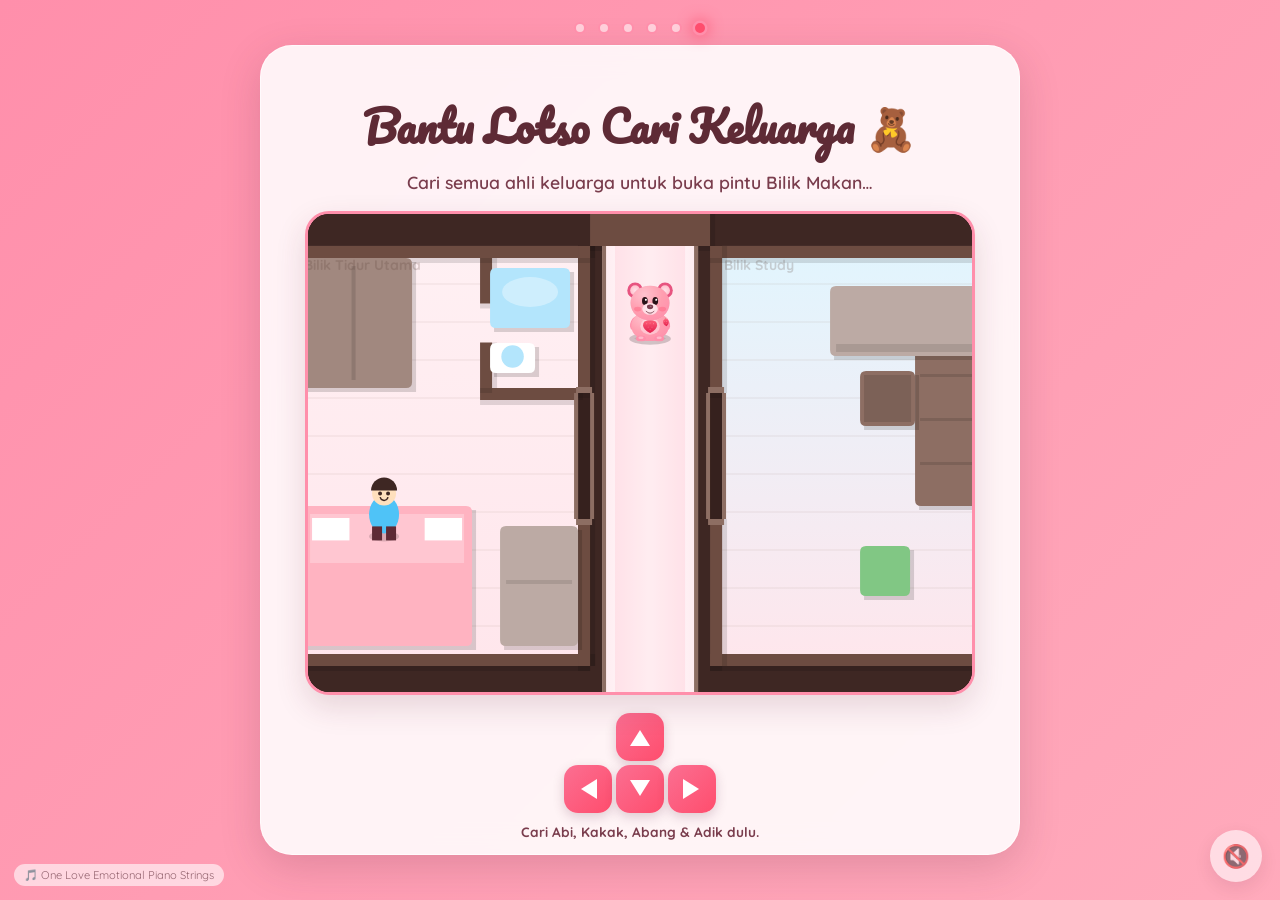
==== cake.html @ 1d8c942a "Prime birthday audio on first control gesture and simplify to MP3 only; bump cache v43" ====
<!DOCTYPE html>
<html lang="ms" translate="no">
<head>
  <meta charset="UTF-8">
  <meta name="viewport" content="width=device-width, initial-scale=1.0, maximum-scale=1.0, user-scalable=no">
  <meta name="theme-color" content="#ff8fab">
  <meta name="google" content="notranslate">
  <title>Cari Kek | Happy Birthday Sayang!</title>
  <link rel="preconnect" href="https://fonts.googleapis.com">
  <link rel="preconnect" href="https://fonts.gstatic.com" crossorigin>
  <link href="https://fonts.googleapis.com/css2?family=Pacifico&family=Quicksand:wght@400;600;700&family=Poppins:wght@400;600;700&display=swap" rel="stylesheet">
  <link rel="stylesheet" href="style.css?v=43">
  <link rel="stylesheet" href="cake-game.css?v=43">
</head>
<body class="notranslate">

  <div class="bg-particles" id="bgParticles" aria-hidden="true"></div>

  <div class="progress" id="progress" aria-hidden="true">
    <a href="index.html" class="dot"></a>
    <a href="reasons.html" class="dot"></a>
    <a href="game.html" class="dot"></a>
    <a href="video.html" class="dot"></a>
    <a href="message.html" class="dot"></a>
    <a href="cake.html" class="dot active"></a>
  </div>

  <!-- STEP 7: CAKE HUNT FINALE -->
  <section class="slide active" id="slide-cake" aria-label="Cake hunt finale">
    <div class="card cake-card">
      <h2 class="section-title">Bantu Lotso Cari Keluarga 🧸</h2>
      <p class="section-subtitle">Cari semua ahli keluarga untuk buka pintu Bilik Makan…</p>

      <div class="room" id="room">
        <canvas class="game-canvas" id="gameCanvas" aria-label="Lotso beach birthday adventure"></canvas>
      </div>

      <!-- D-pad -->
      <div class="dpad" id="dpad">
        <button class="dpad-btn dpad-up" data-dir="up" aria-label="Atas">
          <svg viewBox="0 0 24 24" aria-hidden="true"><path d="M12 5l10 16H2L12 5z"/></svg>
        </button>
        <div class="dpad-row">
          <button class="dpad-btn dpad-left" data-dir="left" aria-label="Kiri">
            <svg viewBox="0 0 24 24" aria-hidden="true"><path d="M5 12l16-10v20L5 12z"/></svg>
          </button>
          <button class="dpad-btn dpad-down" data-dir="down" aria-label="Bawah">
            <svg viewBox="0 0 24 24" aria-hidden="true"><path d="M12 19l10-16H2l10 16z"/></svg>
          </button>
          <button class="dpad-btn dpad-right" data-dir="right" aria-label="Kanan">
            <svg viewBox="0 0 24 24" aria-hidden="true"><path d="M19 12L3 22V2l16 10z"/></svg>
          </button>
        </div>
      </div>

      <!-- NPC dialogue box -->
      <div class="dialogue-box" id="dialogueBox" aria-hidden="true">
        <div class="dialogue-name" id="dialogueName">Nama</div>
        <p class="dialogue-text" id="dialogueText">...</p>
      </div>

      <!-- Birthday wish console (replaces D-pad after cake found) -->
      <div class="birthday-console" id="birthdayConsole" aria-hidden="true">
        <div class="birthday-console-title">Happy Birthday Sayang! 🎂</div>
        <p class="birthday-console-text">
          Semoga hari ini penuh senyuman,<br>kebahagiaan, dan cinta yang tak terhingga. 💕
        </p>
        <button class="btn btn-primary" onclick="restartCakeGame()">Main Lagi 🔄</button>
      </div>

      <p class="cake-hint" id="cakeHint">Cari Abi, Kakak, Abang & Adik dulu.</p>

      <!-- Hidden celebration placeholder (kept for JS compatibility) -->
      <div class="celebration" id="celebration" aria-hidden="true" style="display:none;"></div>
    </div>
  </section>

  <!-- Hidden YouTube audio player (kept off-screen, not display:none so iframe isn't throttled) -->
  <div id="youtubePlayer" style="position:absolute;left:-9999px;width:1px;height:1px;opacity:0;pointer-events:none;" aria-hidden="true"></div>

  <!-- Fallback birthday song audio -->
  <audio id="birthdaySong" preload="auto" aria-hidden="true">
    <source src="https://cdn.pixabay.com/audio/2022/02/21/audio_4e7e25d719.mp3" type="audio/mpeg">
  </audio>

  <button class="music-toggle muted" id="musicToggle" onclick="toggleMusic()" aria-label="Play music">
    🔇
  </button>
  <audio id="bgMusic" loop preload="metadata">
    <source src="assets/background-music.mp3" type="audio/mpeg">
  </audio>

  <div class="music-credit" title="Music credit">
    🎵 One Love Emotional Piano Strings
  </div>

  <script src="script.js?v=43"></script>
  <script src="cake-game.js?v=43"></script>
  <script src="https://www.youtube.com/iframe_api"></script>
</body>
</html>
---- style.css ----
/* ===== RESET & BASE ===== */
*, *::before, *::after {
  box-sizing: border-box;
  margin: 0;
  padding: 0;
}

:root {
  --pink-1: #fff0f3;
  --pink-2: #ffccd5;
  --pink-3: #ffb3c1;
  --pink-4: #ff8fab;
  --pink-5: #fb6f92;
  --strawberry: #ff4d6d;
  --dark: #5e2a35;
  --cream: #fff5f7;
  --white: rgba(255, 255, 255, 0.88);
  --shadow: 0 12px 40px rgba(91, 36, 54, 0.18);
  --radius: 32px;
}

html, body {
  min-height: 100%;
  overflow-x: hidden;
  font-family: 'Quicksand', 'Poppins', sans-serif;
  color: var(--dark);
  background: linear-gradient(-45deg, #fff0f3, #ffccd5, #ffb3c1, #ff8fab);
  background-size: 400% 400%;
  animation: gradientShift 18s ease infinite;
  background-attachment: fixed;
  touch-action: manipulation;
  -webkit-tap-highlight-color: transparent;
}

@keyframes gradientShift {
  0% { background-position: 0% 50%; }
  50% { background-position: 100% 50%; }
  100% { background-position: 0% 50%; }
}

/* ===== BACKGROUND PARTICLES ===== */
.bg-particles {
  position: fixed;
  inset: 0;
  pointer-events: none;
  overflow: hidden;
  z-index: 0;
}

.particle {
  position: absolute;
  bottom: -60px;
  font-size: 1.6rem;
  opacity: 0.75;
  animation: floatUp linear forwards;
  -webkit-user-select: none;
  user-select: none;
}

@keyframes floatUp {
  0% { transform: translateY(0) rotate(0deg); opacity: 0; }
  10% { opacity: 0.85; }
  100% { transform: translateY(-110vh) rotate(360deg); opacity: 0; }
}

/* ===== PROGRESS DOTS ===== */
.progress {
  position: fixed;
  top: 22px;
  left: 50%;
  transform: translateX(-50%);
  display: flex;
  gap: 12px;
  z-index: 100;
}

.dot {
  display: inline-block;
  width: 12px;
  height: 12px;
  border-radius: 50%;
  background: rgba(255, 255, 255, 0.55);
  border: 2px solid var(--pink-4);
  transition: all 0.35s ease;
  text-decoration: none;
  cursor: pointer;
}

.dot.active {
  background: var(--strawberry);
  transform: scale(1.25);
  box-shadow: 0 0 12px var(--strawberry);
}

/* ===== PAGE SECTIONS ===== */
.slide {
  position: relative;
  min-height: 100vh;
  display: flex;
  align-items: center;
  justify-content: center;
  padding: 22px;
  opacity: 1;
  pointer-events: auto;
  transform: none;
  z-index: 1;
}

.slide.active {
  opacity: 1;
}

/* ===== CARD ===== */
.card {
  position: relative;
  width: min(92vw, 760px);
  max-height: 90vh;
  overflow-y: auto;
  background: var(--white);
  -webkit-backdrop-filter: blur(14px);
  backdrop-filter: blur(14px);
  border-radius: var(--radius);
  box-shadow: var(--shadow);
  padding: clamp(22px, 5vw, 44px);
  text-align: center;
  border: 1px solid rgba(255, 255, 255, 0.65);
  scrollbar-width: thin;
  scrollbar-color: var(--pink-4) transparent;
}

.card::-webkit-scrollbar {
  width: 8px;
}

.card::-webkit-scrollbar-thumb {
  background: var(--pink-4);
  border-radius: 10px;
}

/* ===== TYPOGRAPHY ===== */
.title {
  font-family: 'Pacifico', cursive;
  font-size: clamp(2rem, 8vw, 3.6rem);
  line-height: 1.15;
  margin-bottom: 12px;
  color: var(--dark);
}

.highlight {
  color: var(--strawberry);
  text-shadow: 2px 2px 0px rgba(255, 77, 109, 0.15);
}

.subtitle {
  font-size: clamp(1rem, 3.5vw, 1.35rem);
  margin-bottom: 28px;
  color: #7a3d4d;
  font-weight: 600;
}

.section-title {
  font-family: 'Pacifico', cursive;
  font-size: clamp(1.6rem, 6vw, 2.6rem);
  margin-bottom: 8px;
  color: var(--dark);
}

.section-subtitle {
  font-size: clamp(0.92rem, 3vw, 1.1rem);
  color: #7a3d4d;
  margin-bottom: 18px;
  font-weight: 600;
}

/* ===== BUTTONS ===== */
.btn {
  display: inline-flex;
  align-items: center;
  justify-content: center;
  gap: 8px;
  border: none;
  border-radius: 50px;
  padding: 14px 30px;
  font-family: 'Quicksand', sans-serif;
  font-size: 1.05rem;
  font-weight: 700;
  cursor: pointer;
  text-decoration: none;
  transition: transform 0.2s ease, box-shadow 0.2s ease, filter 0.2s ease;
  box-shadow: 0 6px 18px rgba(91, 36, 54, 0.18);
  margin: 6px;
}

.btn:hover {
  transform: translateY(-3px) scale(1.03);
  box-shadow: 0 10px 26px rgba(91, 36, 54, 0.25);
}

.btn:active {
  transform: translateY(0) scale(0.98);
}

.btn-primary {
  background: linear-gradient(135deg, var(--pink-5), var(--strawberry));
  color: #fff;
}

.btn-secondary {
  background: #fff;
  color: var(--strawberry);
  border: 2px solid var(--strawberry);
}

.btn-mischief {
  background: linear-gradient(135deg, #9d4edd, #c77dff);
  color: #fff;
}

.btn-pulse {
  animation: pulse 2s infinite;
}

@keyframes pulse {
  0%, 100% { box-shadow: 0 6px 18px rgba(91, 36, 54, 0.18); }
  50% { box-shadow: 0 0 0 10px rgba(255, 77, 109, 0.18), 0 6px 18px rgba(91, 36, 54, 0.18); }
}

.hidden {
  display: none !important;
}

/* ===== LOTSO IMAGE ===== */
.lotso img {
  width: 100%;
  height: 100%;
  display: block;
  object-fit: contain;
  filter: drop-shadow(0 8px 16px rgba(91, 36, 54, 0.18));
}

.lotso-big {
  width: min(220px, 55vw);
  height: min(260px, 65vw);
  margin: 0 auto 18px;
}

.lotso-small {
  position: absolute;
  left: 50%;
  bottom: 10px;
  transform: translateX(-50%);
  width: 90px;
  height: 108px;
  opacity: 0.95;
  z-index: 2;
  pointer-events: none;
}

.lotso-small img {
  transform-origin: center bottom;
}

/* Lotso reactions */
.lotso.jump img {
  animation: lotsoJump 0.7s ease;
}

.lotso.hug img {
  animation: lotsoHug 0.7s ease;
}

.lotso.wiggle img {
  animation: lotsoWiggle 0.5s ease-in-out 2;
}

@keyframes lotsoJump {
  0%, 100% { transform: translateY(0) scale(1); }
  40% { transform: translateY(-35px) scale(1.08); }
  60% { transform: translateY(0) scale(0.95); }
}

@keyframes lotsoHug {
  0%, 100% { transform: scale(1) rotate(0); }
  25% { transform: scale(1.18) rotate(-6deg); }
  50% { transform: scale(1.18) rotate(6deg); }
  75% { transform: scale(1.12) rotate(0); }
}

@keyframes lotsoWiggle {
  0%, 100% { transform: rotate(0); }
  25% { transform: rotate(-12deg); }
  75% { transform: rotate(12deg); }
}

.lotso.shake img {
  animation: lotsoShake 0.45s ease-in-out;
}

@keyframes lotsoShake {
  0%, 100% { transform: translateX(0) rotate(0); }
  20% { transform: translateX(-10px) rotate(-6deg); }
  40% { transform: translateX(10px) rotate(6deg); }
  60% { transform: translateX(-8px) rotate(-4deg); }
  80% { transform: translateX(8px) rotate(4deg); }
}

.float {
  animation: gentleFloat 3s ease-in-out infinite;
}

@keyframes gentleFloat {
  0%, 100% { transform: translateY(0); }
  50% { transform: translateY(-12px); }
}

/* ===== GAME ===== */
.game-header {
  display: flex;
  justify-content: space-between;
  align-items: center;
  flex-wrap: wrap;
  gap: 10px;
  margin-bottom: 14px;
  font-weight: 700;
  color: var(--dark);
}

.stat {
  background: var(--pink-2);
  padding: 8px 16px;
  border-radius: 50px;
}

.game-msg {
  flex: 1;
  min-width: 140px;
  background: #fff;
  padding: 8px 16px;
  border-radius: 50px;
  color: var(--strawberry);
  box-shadow: 0 2px 8px rgba(0,0,0,0.05);
  animation: popIn 0.3s ease;
}

@keyframes popIn {
  from { transform: scale(0.8); opacity: 0; }
  to { transform: scale(1); opacity: 1; }
}

.game-area {
  position: relative;
  width: 100%;
  height: min(340px, 42vh);
  background: linear-gradient(180deg, rgba(255,255,255,0.5), rgba(255,204,213,0.4));
  border-radius: 24px;
  overflow: hidden;
  border: 2px dashed var(--pink-4);
  margin-bottom: 18px;
  touch-action: none;
  -webkit-user-select: none;
  user-select: none;
}

/* Draggable Lotso */
.lotso-player {
  position: absolute;
  left: 50%;
  bottom: 8px;
  transform: translateX(-50%);
  width: 84px;
  height: 100px;
  z-index: 10;
  cursor: grab;
  touch-action: none;
  -webkit-user-select: none;
  user-select: none;
  -webkit-user-drag: none;
  transition: transform 0.1s ease;
}

.lotso-player:active,
.lotso-player.grabbing {
  cursor: grabbing;
  transform: translateX(-50%) scale(1.08);
}

.lotso-player img {
  pointer-events: none;
  -webkit-user-drag: none;
}

/* Falling hearts & bombs */
.falling-item {
  position: absolute;
  top: 0;
  left: 0;
  font-size: 2.1rem;
  line-height: 1;
  pointer-events: none;
  -webkit-user-select: none;
  user-select: none;
  z-index: 5;
  will-change: transform;
  filter: drop-shadow(0 3px 4px rgba(0,0,0,0.1));
}

.falling-item.bomb {
  font-size: 2.4rem;
}

/* Pop effect when caught */
.falling-item.caught {
  transition: transform 0.15s ease, opacity 0.15s ease;
  transform: scale(1.7) !important;
  opacity: 0 !important;
}

/* Hint overlay */
.game-hint {
  position: absolute;
  left: 50%;
  top: 50%;
  transform: translate(-50%, -50%);
  background: rgba(255, 255, 255, 0.85);
  color: var(--dark);
  padding: 8px 16px;
  border-radius: 50px;
  font-size: 0.85rem;
  font-weight: 700;
  white-space: nowrap;
  pointer-events: none;
  z-index: 8;
  animation: pulseHint 1.6s ease-in-out infinite;
}

@keyframes pulseHint {
  0%, 100% { opacity: 0.7; transform: translate(-50%, -50%) scale(1); }
  50% { opacity: 1; transform: translate(-50%, -50%) scale(1.05); }
}

/* Bubble feedback */
.bubble {
  position: absolute;
  background: #fff;
  color: var(--strawberry);
  padding: 8px 14px;
  border-radius: 18px;
  font-size: 0.9rem;
  font-weight: 700;
  box-shadow: 0 4px 12px rgba(0,0,0,0.1);
  pointer-events: none;
  animation: bubbleUp 1.2s ease forwards;
  white-space: nowrap;
  z-index: 12;
}

.bubble.bubble-bad {
  color: #d00000;
  background: #fff0f0;
}

@keyframes bubbleUp {
  0% { transform: translateY(0) scale(0.8); opacity: 0; }
  15% { opacity: 1; transform: translateY(-10px) scale(1); }
  100% { transform: translateY(-70px) scale(0.9); opacity: 0; }
}

/* Bomb flash */
.game-area.boom-flash {
  animation: boomFlash 0.35s ease;
}

@keyframes boomFlash {
  0%, 100% { box-shadow: inset 0 0 0 transparent; }
  50% { box-shadow: inset 0 0 55px rgba(255, 0, 0, 0.28); }
}

.game-actions {
  position: relative;
  display: flex;
  flex-wrap: wrap;
  justify-content: center;
  align-items: center;
  gap: 8px;
  min-height: 110px;
}

.btn-mischief {
  position: absolute;
  left: 50%;
  top: 50%;
  transform: translate(-50%, -50%);
  transition: left 0.25s ease, top 0.25s ease, transform 0.2s ease;
  z-index: 10;
  white-space: nowrap;
}

/* ===== VIDEO ===== */
.video-frame {
  position: relative;
  border-radius: 24px;
  overflow: hidden;
  background: #000;
  box-shadow: var(--shadow);
  margin-bottom: 22px;
}

.video-frame video {
  width: 100%;
  max-height: 52vh;
  display: block;
  border-radius: 24px;
  object-fit: cover;
  aspect-ratio: 9 / 16;
}

.video-placeholder {
  position: relative;
  display: flex;
  flex-direction: column;
  align-items: center;
  justify-content: center;
  gap: 14px;
  padding: 28px 22px;
  background: linear-gradient(135deg, var(--pink-2), var(--pink-3));
  border-radius: 24px;
  min-height: 320px;
  text-align: center;
}

.placeholder-lotso {
  width: 55%;
  max-width: 200px;
  filter: drop-shadow(0 10px 18px rgba(91, 36, 54, 0.18));
  animation: gentleBob 2.5s ease-in-out infinite;
  cursor: pointer;
  transition: transform 0.15s ease;
}

.placeholder-lotso:active {
  transform: scale(0.92);
}

.video-hint {
  margin: 0;
  color: var(--dark);
  font-weight: 700;
  font-size: 1rem;
}

@keyframes gentleBob {
  0%, 100% { transform: translateY(0); }
  50% { transform: translateY(-8px); }
}

.video-note {
  background: var(--cream);
  color: #7a3d4d;
  padding: 12px 16px;
  font-size: 0.9rem;
  text-align: left;
  border-top: 1px solid var(--pink-2);
}

.video-note code {
  background: var(--pink-2);
  padding: 2px 6px;
  border-radius: 6px;
  font-family: monospace;
}

/* ===== MESSAGE / LETTER ===== */
.envelope {
  font-size: 3rem;
  margin-bottom: 6px;
  animation: wiggle 2s ease infinite;
}

@keyframes wiggle {
  0%, 100% { transform: rotate(-6deg); }
  50% { transform: rotate(6deg); }
}

.photo-frame {
  width: min(260px, 70vw);
  aspect-ratio: 1 / 1;
  margin: 0 auto 22px;
  border-radius: 24px;
  background: linear-gradient(135deg, var(--pink-2), var(--pink-3));
  border: 4px dashed #fff;
  display: flex;
  align-items: center;
  justify-content: center;
  color: var(--dark);
  font-weight: 700;
  font-size: 1rem;
  box-shadow: var(--shadow);
  overflow: hidden;
}

.photo-frame img {
  width: 100%;
  height: 100%;
  object-fit: cover;
  display: block;
}

.letter {
  background: #fff;
  border-radius: 20px;
  padding: 22px;
  margin-bottom: 22px;
  text-align: left;
  font-size: clamp(1rem, 3.4vw, 1.15rem);
  line-height: 1.75;
  color: #5e2a35;
  box-shadow: 0 4px 16px rgba(91, 36, 54, 0.08);
  min-height: 160px;
}

.letter p {
  margin-bottom: 14px;
}

.typing-cursor {
  display: inline-block;
  width: 2px;
  height: 1.1em;
  background: var(--strawberry);
  margin-left: 3px;
  vertical-align: middle;
  animation: blink 0.8s infinite;
}

@keyframes blink {
  0%, 100% { opacity: 1; }
  50% { opacity: 0; }
}

/* ===== MUSIC TOGGLE ===== */
.music-toggle {
  position: fixed;
  bottom: 18px;
  right: 18px;
  width: 52px;
  height: 52px;
  border-radius: 50%;
  border: none;
  background: #fff;
  color: var(--strawberry);
  font-size: 1.4rem;
  cursor: pointer;
  box-shadow: 0 6px 18px rgba(91, 36, 54, 0.18);
  z-index: 100;
  transition: transform 0.2s ease;
}

.music-toggle:hover {
  transform: scale(1.1);
}

.music-toggle.muted {
  opacity: 0.6;
}

.music-credit {
  position: fixed;
  bottom: 14px;
  left: 14px;
  font-size: 0.7rem;
  color: rgba(94, 42, 53, 0.65);
  background: rgba(255, 255, 255, 0.6);
  padding: 4px 10px;
  border-radius: 50px;
  z-index: 100;
  pointer-events: none;
}

/* ===== CONFETTI ===== */
.confetti {
  position: fixed;
  width: 10px;
  height: 10px;
  top: -10px;
  pointer-events: none;
  z-index: 200;
  animation: confettiFall linear forwards;
}

@keyframes confettiFall {
  0% { transform: translateY(0) rotate(0deg); opacity: 1; }
  100% { transform: translateY(100vh) rotate(720deg); opacity: 0; }
}

/* ===== RESPONSIVE ===== */
@media (max-width: 480px) {
  .card {
    padding: 16px 14px;
    border-radius: 22px;
  }

  .title {
    font-size: 2rem;
  }

  .section-title {
    font-size: 1.35rem;
  }

  .section-subtitle {
    font-size: 0.85rem;
  }

  .lotso-big {
    width: min(180px, 45vw);
    height: min(216px, 54vw);
  }

  .btn {
    padding: 12px 20px;
    font-size: 0.95rem;
    min-width: 120px;
  }

  .game-card,
  .reasons-card {
    display: flex;
    flex-direction: column;
    padding-bottom: 14px;
  }

  .game-header {
    flex-direction: row;
    justify-content: space-between;
    align-items: center;
    font-size: 0.9rem;
    margin-bottom: 10px;
  }

  .stat,
  .game-msg {
    padding: 6px 12px;
    font-size: 0.85rem;
  }

  .game-area {
    flex: 1;
    height: auto;
    min-height: 220px;
    margin-bottom: 12px;
  }

  .lotso-player {
    width: 68px;
    height: 82px;
    bottom: 4px;
  }

  .falling-item {
    font-size: 1.8rem;
  }

  .falling-item.bomb {
    font-size: 2rem;
  }

  .game-actions {
    min-height: 90px;
    margin-top: auto;
  }

  .music-toggle {
    bottom: 10px;
    right: 10px;
    top: auto;
    width: 44px;
    height: 44px;
    font-size: 1.1rem;
  }

  .music-credit {
    bottom: 10px;
    left: 10px;
    top: auto;
    font-size: 0.58rem;
    padding: 3px 8px;
    max-width: 55vw;
    white-space: nowrap;
    overflow: hidden;
    text-overflow: ellipsis;
  }
}
/* ===== GALLERY ===== */
.gallery-grid {
  display: grid;
  grid-template-columns: repeat(3, 1fr);
  gap: 14px;
  margin-bottom: 22px;
}

.gallery-item {
  aspect-ratio: 1 / 1;
  background: linear-gradient(135deg, var(--pink-2), var(--pink-3));
  border-radius: 18px;
  display: flex;
  align-items: center;
  justify-content: center;
  text-align: center;
  color: var(--dark);
  font-weight: 700;
  font-size: 0.95rem;
  box-shadow: 0 4px 12px rgba(91, 36, 54, 0.1);
  transition: transform 0.25s ease, box-shadow 0.25s ease;
  cursor: pointer;
  overflow: hidden;
}

.gallery-item:hover {
  transform: translateY(-5px) scale(1.03);
  box-shadow: 0 8px 22px rgba(91, 36, 54, 0.18);
}

.gallery-item img {
  width: 100%;
  height: 100%;
  object-fit: cover;
  display: block;
}

/* ===== REASONS ===== */
.reasons-grid {
  display: grid;
  grid-template-columns: repeat(3, 1fr);
  gap: 14px;
  margin-bottom: 22px;
}

.reason-item {
  position: relative;
  background: #fff;
  border-radius: 20px;
  display: flex;
  flex-direction: column;
  align-items: center;
  justify-content: center;
  padding: 12px;
  box-shadow: 0 4px 14px rgba(91, 36, 54, 0.1);
  cursor: pointer;
  transition: transform 0.25s ease, background 0.25s ease;
  text-align: center;
  min-height: 110px;
}

.reason-item:hover {
  transform: translateY(-4px);
}

.reason-item.revealed {
  background: linear-gradient(135deg, var(--pink-2), #fff);
  cursor: default;
}

.reason-heart {
  font-size: 2rem;
  line-height: 1;
  transition: transform 0.3s ease;
  animation: heartbeat 1.4s ease-in-out infinite;
}

.reason-item.revealed .reason-heart {
  animation: none;
  transform: scale(0.85);
  opacity: 0.7;
}

.reason-text {
  display: none;
  margin-top: 6px;
  font-size: 0.74rem;
  font-weight: 700;
  color: var(--dark);
  line-height: 1.35;
}

.reason-item.revealed .reason-text {
  display: block;
}

@keyframes heartbeat {
  0%, 100% { transform: scale(1); }
  15% { transform: scale(1.18); }
  30% { transform: scale(1); }
  45% { transform: scale(1.12); }
}

/* ===== RESPONSIVE ADJUSTMENTS ===== */
@media (max-width: 480px) {
  .gallery-grid {
    grid-template-columns: repeat(2, 1fr);
    gap: 10px;
  }

  .reasons-grid {
    grid-template-columns: repeat(2, 1fr);
    gap: 10px;
  }

  .reason-item {
    padding: 10px;
    border-radius: 16px;
    min-height: 100px;
  }

  .reason-heart {
    font-size: 1.6rem;
  }

  .reason-text {
    font-size: 0.74rem;
    line-height: 1.35;
  }
}
---- cake-game.css ----
/* ===== CAKE HUNT FINALE - BEACH ADVENTURE ===== */

.cake-card {
  position: relative;
  display: flex;
  flex-direction: column;
  padding-bottom: 14px;
  overflow: hidden;
}

.room {
  position: relative;
  width: 100%;
  height: min(620px, 68vh);
  border-radius: 24px;
  overflow: hidden;
  border: 3px solid var(--pink-4);
  background: #000;
  box-shadow: inset 0 0 40px rgba(91, 36, 54, 0.18), 0 12px 30px rgba(91, 36, 54, 0.15);
  margin-bottom: 14px;
  touch-action: none;
  -webkit-user-select: none;
  user-select: none;
}

.game-canvas {
  display: block;
  width: 100%;
  height: 100%;
  image-rendering: auto;
}

/* D-pad */
.dpad {
  display: flex;
  flex-direction: column;
  align-items: center;
  gap: 4px;
  margin-top: 4px;
  transition: opacity 0.35s ease, transform 0.35s ease;
  touch-action: none;
}

.dpad.hidden {
  display: none;
}

.dpad-row {
  display: flex;
  gap: 4px;
}

.dpad-btn {
  width: 48px;
  height: 48px;
  border: none;
  border-radius: 14px;
  background: linear-gradient(135deg, var(--pink-5), var(--strawberry));
  color: #fff;
  cursor: pointer;
  box-shadow: 0 4px 12px rgba(91, 36, 54, 0.2);
  transition: transform 0.1s ease, filter 0.1s ease;
  display: flex;
  align-items: center;
  justify-content: center;
  -webkit-tap-highlight-color: transparent;
  user-select: none;
  -webkit-user-select: none;
}

.dpad-btn svg {
  width: 24px;
  height: 24px;
  fill: currentColor;
  pointer-events: none;
}

.dpad-btn:active {
  transform: scale(0.92);
  filter: brightness(0.9);
}

/* Birthday wish console (replaces D-pad after cake found) */
.birthday-console {
  display: none;
  flex-direction: column;
  align-items: center;
  gap: 10px;
  padding: 18px 22px;
  margin-top: 4px;
  background: linear-gradient(135deg, var(--pink-1), #fff);
  border: 2px solid var(--pink-4);
  border-radius: 22px;
  box-shadow: 0 8px 24px rgba(91, 36, 54, 0.12);
  animation: consolePop 0.5s cubic-bezier(0.22, 1, 0.36, 1) both;
}

.birthday-console.active {
  display: flex;
}

.birthday-console-title {
  font-family: 'Pacifico', cursive;
  font-size: clamp(1.5rem, 6vw, 2.1rem);
  color: var(--strawberry);
  line-height: 1.2;
}

.birthday-console-text {
  font-size: clamp(0.92rem, 3.2vw, 1.05rem);
  color: var(--dark);
  font-weight: 600;
  line-height: 1.45;
}

@keyframes consolePop {
  0% { opacity: 0; transform: scale(0.85) translateY(12px); }
  100% { opacity: 1; transform: scale(1) translateY(0); }
}

.cake-hint {
  margin-top: 10px;
  font-size: 0.85rem;
  color: #7a3d4d;
  font-weight: 700;
}

/* NPC dialogue box (hidden — speech bubbles drawn on canvas) */
.dialogue-box {
  display: none !important;
}
  display: none;
  max-width: 90%;
  margin: 0 auto 10px;
  padding: 12px 18px;
  background: linear-gradient(135deg, #fff, #fff0f5);
  border: 2px solid var(--pink-4);
  border-radius: 18px;
  box-shadow: 0 6px 18px rgba(91, 36, 54, 0.12);
  text-align: center;
  animation: popIn 0.35s cubic-bezier(0.22, 1, 0.36, 1) both;
}

.dialogue-box.active {
  display: block;
}

.dialogue-name {
  font-family: 'Pacifico', cursive;
  font-size: 1.1rem;
  color: var(--strawberry);
  margin-bottom: 4px;
}

.dialogue-text {
  font-size: 0.95rem;
  color: var(--dark);
  font-weight: 600;
  line-height: 1.45;
  margin: 0;
}

@keyframes popIn {
  0% { opacity: 0; transform: translateY(10px) scale(0.96); }
  100% { opacity: 1; transform: translateY(0) scale(1); }
}

/* Hidden celebration placeholder (kept for JS compatibility) */
.celebration {
  display: none;
}

@media (max-width: 480px) {
  .room {
    min-height: 420px;
    height: auto;
    flex: 1;
  }

  .dpad-btn {
    width: 44px;
    height: 44px;
  }

  .dpad-btn svg {
    width: 22px;
    height: 22px;
  }
}
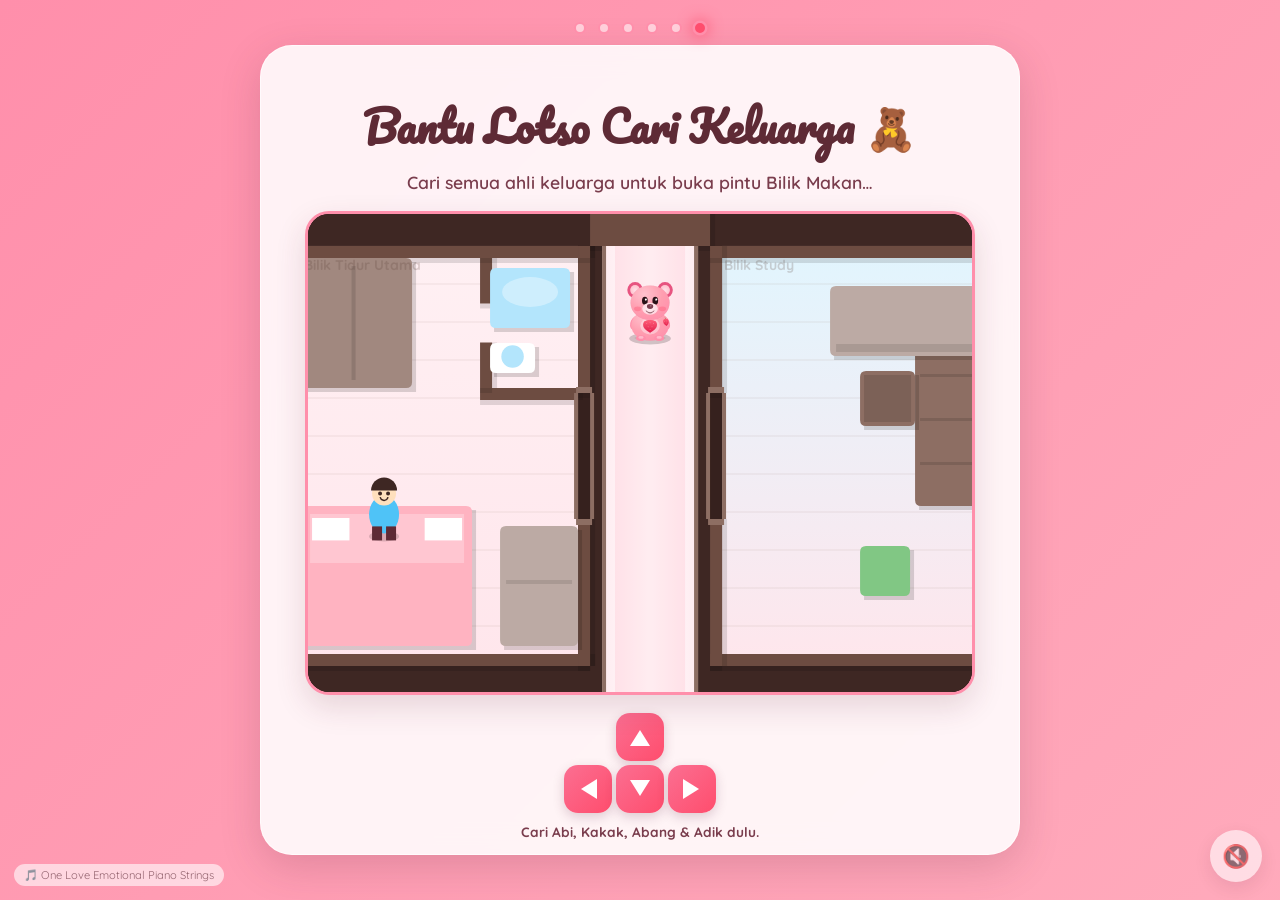
==== commit 8cea999f: "Show video next button only after video ends; bump cache v44" ====
--- a/cake.html
+++ b/cake.html
@@ -9,8 +9,8 @@
   <link rel="preconnect" href="https://fonts.googleapis.com">
   <link rel="preconnect" href="https://fonts.gstatic.com" crossorigin>
   <link href="https://fonts.googleapis.com/css2?family=Pacifico&family=Quicksand:wght@400;600;700&family=Poppins:wght@400;600;700&display=swap" rel="stylesheet">
-  <link rel="stylesheet" href="style.css?v=43">
-  <link rel="stylesheet" href="cake-game.css?v=43">
+  <link rel="stylesheet" href="style.css?v=44">
+  <link rel="stylesheet" href="cake-game.css?v=44">
 </head>
 <body class="notranslate">
 
@@ -94,8 +94,8 @@
     🎵 One Love Emotional Piano Strings
   </div>
 
-  <script src="script.js?v=43"></script>
-  <script src="cake-game.js?v=43"></script>
+  <script src="script.js?v=44"></script>
+  <script src="cake-game.js?v=44"></script>
   <script src="https://www.youtube.com/iframe_api"></script>
 </body>
 </html>
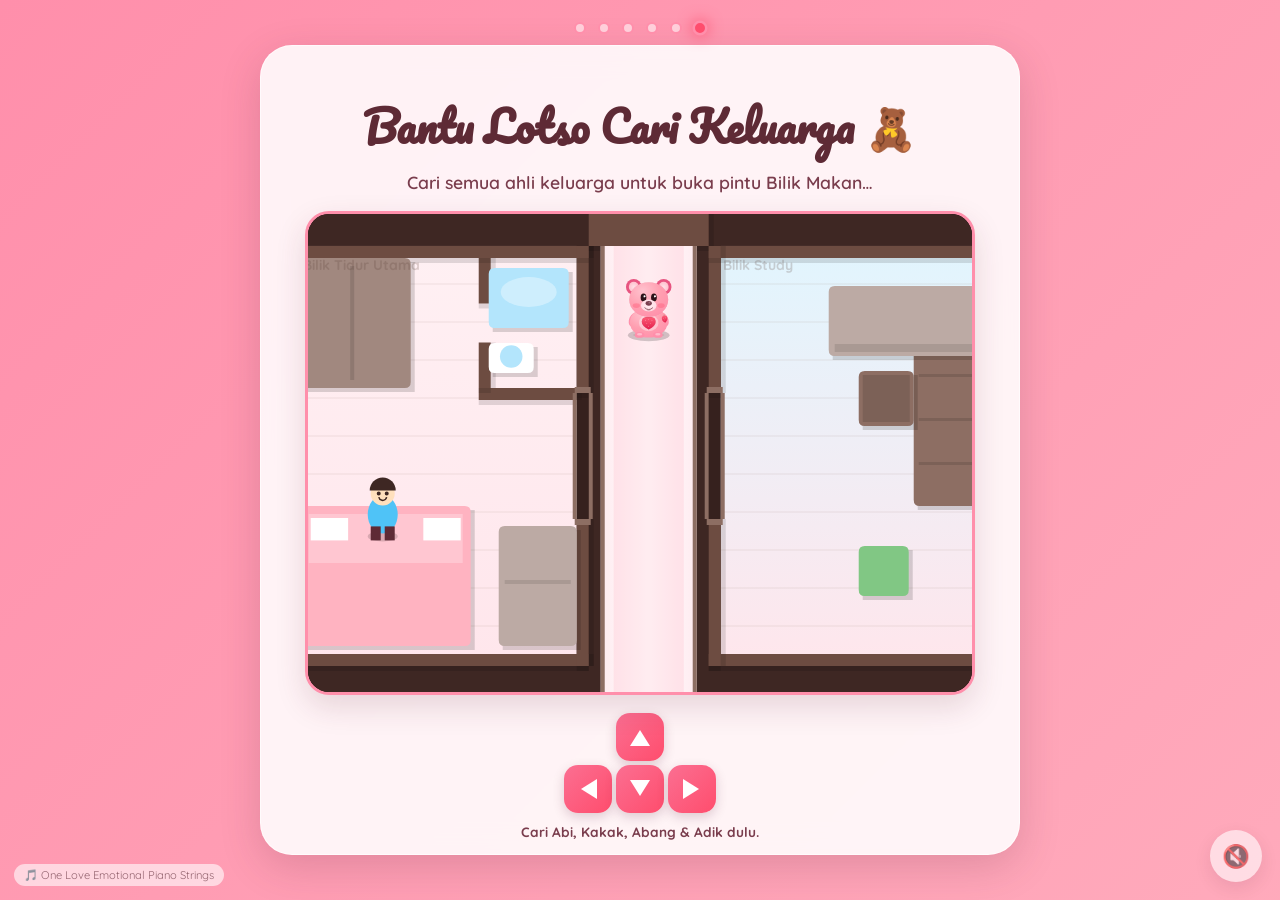
==== commit a982c94f: "Show message next button only after typewriter finishes; hide Main Lagi on message page; bump cache " ====
--- a/cake.html
+++ b/cake.html
@@ -9,8 +9,8 @@
   <link rel="preconnect" href="https://fonts.googleapis.com">
   <link rel="preconnect" href="https://fonts.gstatic.com" crossorigin>
   <link href="https://fonts.googleapis.com/css2?family=Pacifico&family=Quicksand:wght@400;600;700&family=Poppins:wght@400;600;700&display=swap" rel="stylesheet">
-  <link rel="stylesheet" href="style.css?v=44">
-  <link rel="stylesheet" href="cake-game.css?v=44">
+  <link rel="stylesheet" href="style.css?v=45">
+  <link rel="stylesheet" href="cake-game.css?v=45">
 </head>
 <body class="notranslate">
 
@@ -94,8 +94,8 @@
     🎵 One Love Emotional Piano Strings
   </div>
 
-  <script src="script.js?v=44"></script>
-  <script src="cake-game.js?v=44"></script>
+  <script src="script.js?v=45"></script>
+  <script src="cake-game.js?v=45"></script>
   <script src="https://www.youtube.com/iframe_api"></script>
 </body>
 </html>
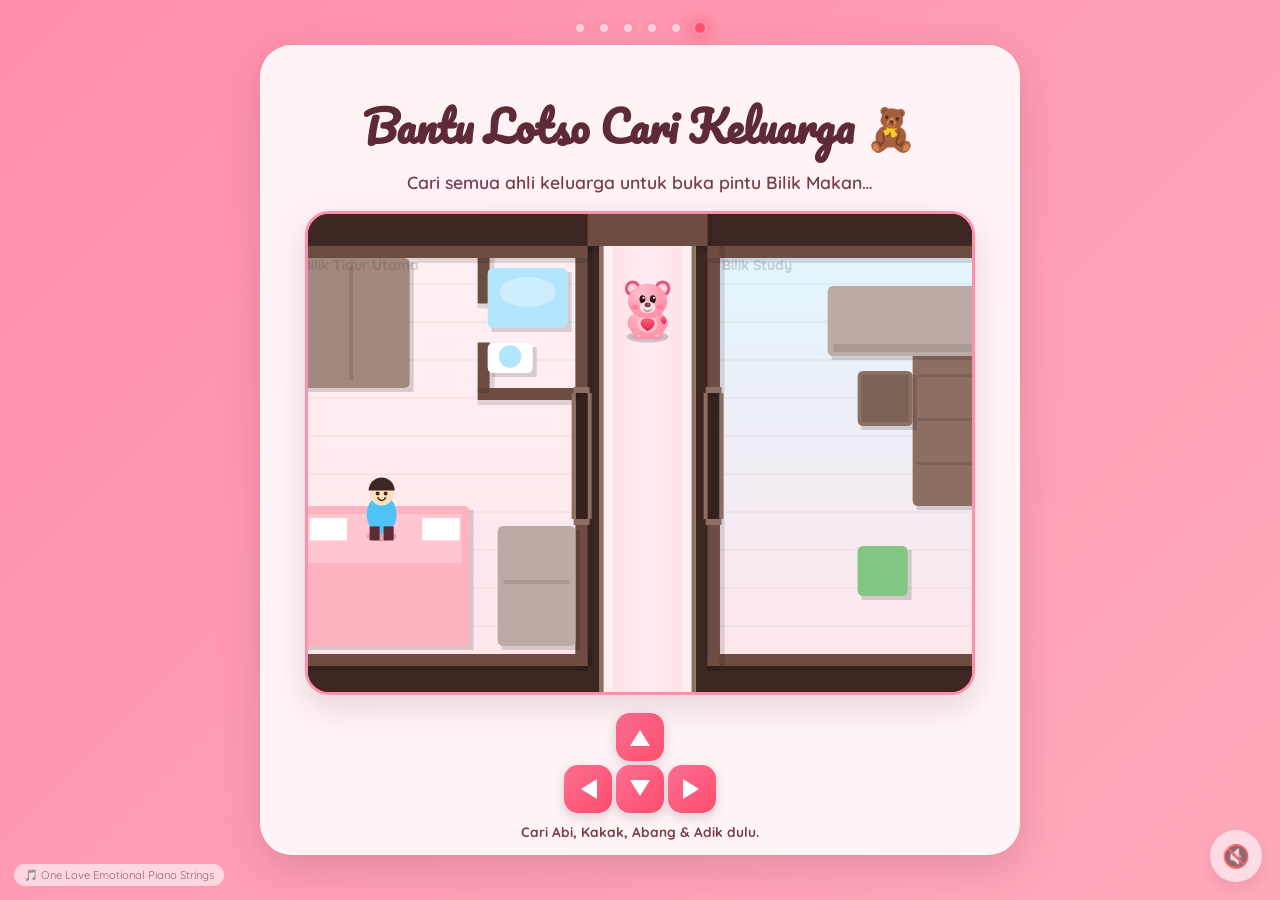
==== commit dc18b6bb: "Always attempt background music autoplay on page load; bump cache v46" ====
--- a/cake.html
+++ b/cake.html
@@ -9,8 +9,8 @@
   <link rel="preconnect" href="https://fonts.googleapis.com">
   <link rel="preconnect" href="https://fonts.gstatic.com" crossorigin>
   <link href="https://fonts.googleapis.com/css2?family=Pacifico&family=Quicksand:wght@400;600;700&family=Poppins:wght@400;600;700&display=swap" rel="stylesheet">
-  <link rel="stylesheet" href="style.css?v=45">
-  <link rel="stylesheet" href="cake-game.css?v=45">
+  <link rel="stylesheet" href="style.css?v=46">
+  <link rel="stylesheet" href="cake-game.css?v=46">
 </head>
 <body class="notranslate">
 
@@ -94,8 +94,8 @@
     🎵 One Love Emotional Piano Strings
   </div>
 
-  <script src="script.js?v=45"></script>
-  <script src="cake-game.js?v=45"></script>
+  <script src="script.js?v=46"></script>
+  <script src="cake-game.js?v=46"></script>
   <script src="https://www.youtube.com/iframe_api"></script>
 </body>
 </html>
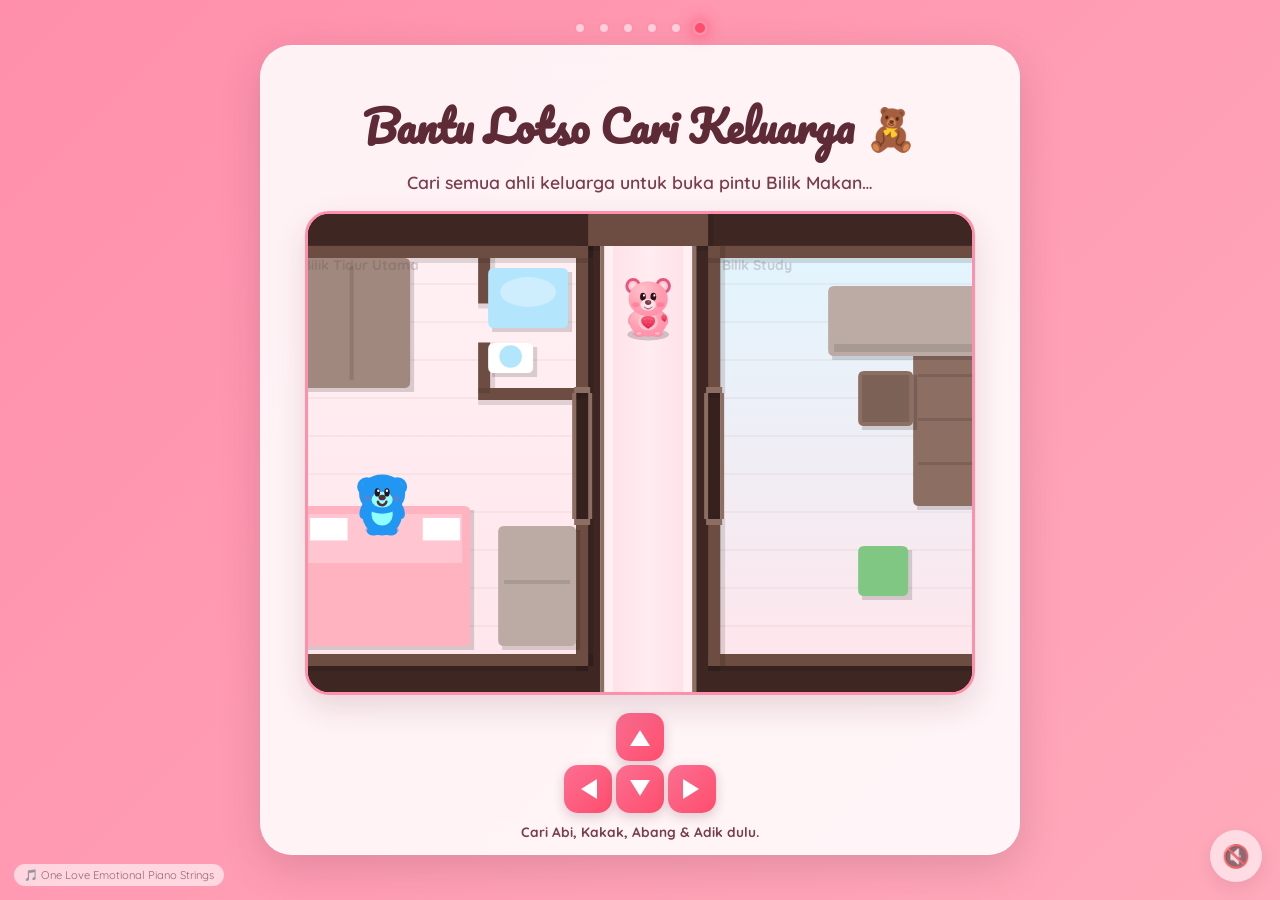
==== commit 4bfc306a: "Turn cake family NPCs into coloured Lotso bears; bump cache v47" ====
--- a/cake.html
+++ b/cake.html
@@ -9,8 +9,8 @@
   <link rel="preconnect" href="https://fonts.googleapis.com">
   <link rel="preconnect" href="https://fonts.gstatic.com" crossorigin>
   <link href="https://fonts.googleapis.com/css2?family=Pacifico&family=Quicksand:wght@400;600;700&family=Poppins:wght@400;600;700&display=swap" rel="stylesheet">
-  <link rel="stylesheet" href="style.css?v=46">
-  <link rel="stylesheet" href="cake-game.css?v=46">
+  <link rel="stylesheet" href="style.css?v=47">
+  <link rel="stylesheet" href="cake-game.css?v=47">
 </head>
 <body class="notranslate">
 
@@ -94,8 +94,8 @@
     🎵 One Love Emotional Piano Strings
   </div>
 
-  <script src="script.js?v=46"></script>
-  <script src="cake-game.js?v=46"></script>
+  <script src="script.js?v=47"></script>
+  <script src="cake-game.js?v=47"></script>
   <script src="https://www.youtube.com/iframe_api"></script>
 </body>
 </html>
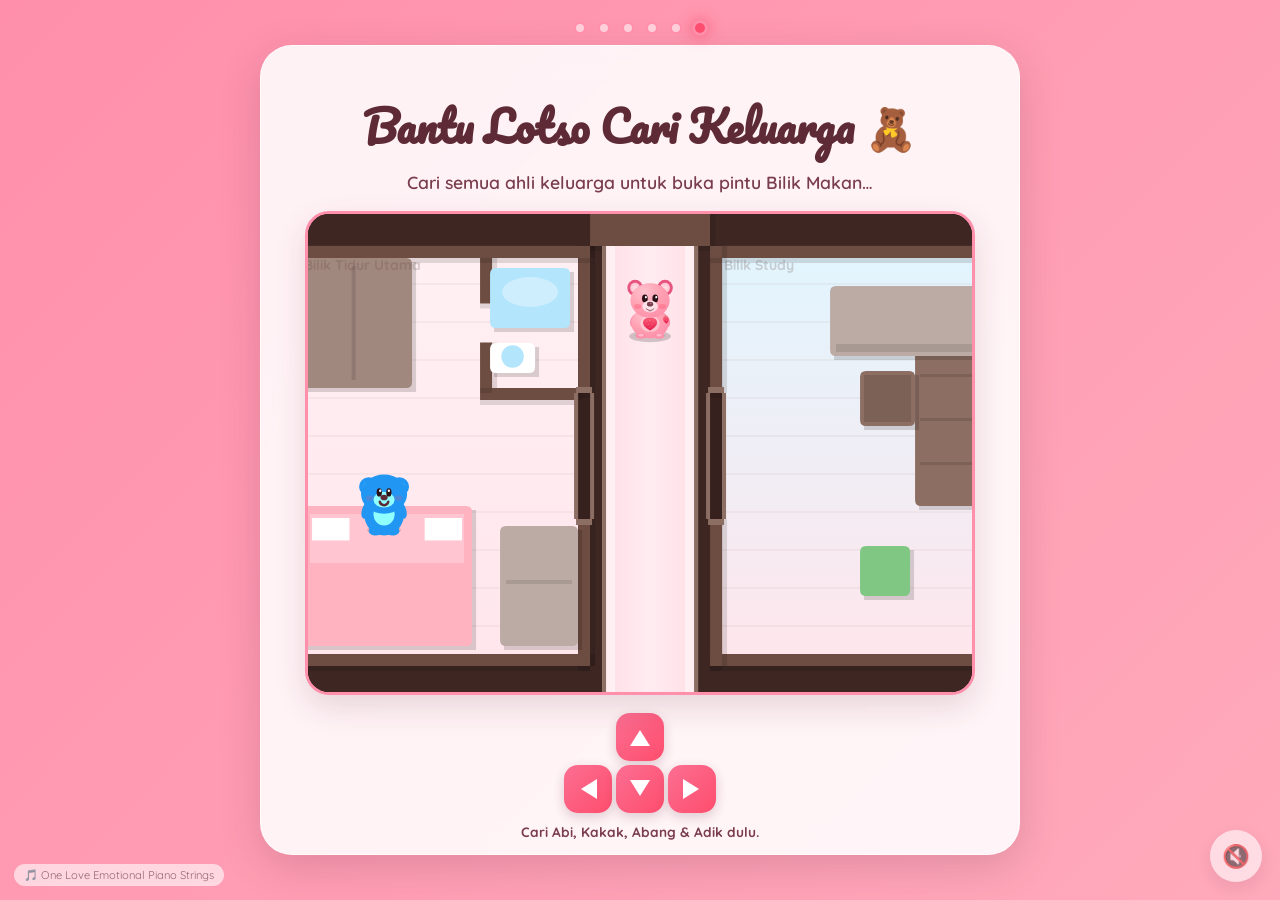
==== commit 0fa1315f: "Move dining table down and shrink chairs for easier entry; update hint text; bump cache v48" ====
--- a/cake.html
+++ b/cake.html
@@ -9,8 +9,8 @@
   <link rel="preconnect" href="https://fonts.googleapis.com">
   <link rel="preconnect" href="https://fonts.gstatic.com" crossorigin>
   <link href="https://fonts.googleapis.com/css2?family=Pacifico&family=Quicksand:wght@400;600;700&family=Poppins:wght@400;600;700&display=swap" rel="stylesheet">
-  <link rel="stylesheet" href="style.css?v=47">
-  <link rel="stylesheet" href="cake-game.css?v=47">
+  <link rel="stylesheet" href="style.css?v=48">
+  <link rel="stylesheet" href="cake-game.css?v=48">
 </head>
 <body class="notranslate">
 
@@ -94,8 +94,8 @@
     🎵 One Love Emotional Piano Strings
   </div>
 
-  <script src="script.js?v=47"></script>
-  <script src="cake-game.js?v=47"></script>
+  <script src="script.js?v=48"></script>
+  <script src="cake-game.js?v=48"></script>
   <script src="https://www.youtube.com/iframe_api"></script>
 </body>
 </html>
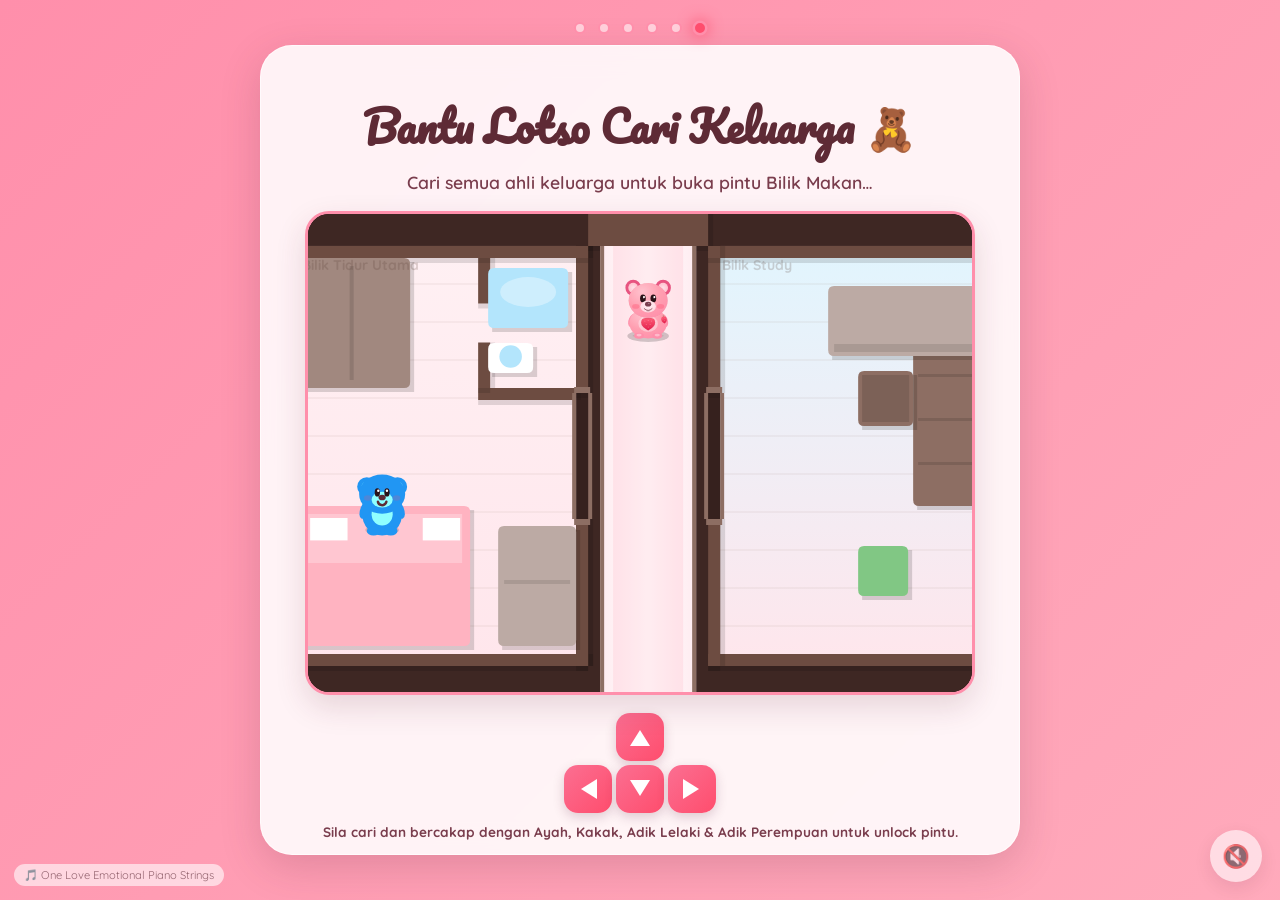
==== commit 229615ad: "Add table-touch hint/cake icon, move locked-door bubble above Lotso, clarify hint text; bump cache v" ====
--- a/cake.html
+++ b/cake.html
@@ -9,8 +9,8 @@
   <link rel="preconnect" href="https://fonts.googleapis.com">
   <link rel="preconnect" href="https://fonts.gstatic.com" crossorigin>
   <link href="https://fonts.googleapis.com/css2?family=Pacifico&family=Quicksand:wght@400;600;700&family=Poppins:wght@400;600;700&display=swap" rel="stylesheet">
-  <link rel="stylesheet" href="style.css?v=48">
-  <link rel="stylesheet" href="cake-game.css?v=48">
+  <link rel="stylesheet" href="style.css?v=49">
+  <link rel="stylesheet" href="cake-game.css?v=49">
 </head>
 <body class="notranslate">
 
@@ -68,7 +68,7 @@
         <button class="btn btn-primary" onclick="restartCakeGame()">Main Lagi 🔄</button>
       </div>
 
-      <p class="cake-hint" id="cakeHint">Cari Abi, Kakak, Abang & Adik dulu.</p>
+      <p class="cake-hint" id="cakeHint">Sila cari dan bercakap dengan Ayah, Kakak, Adik Lelaki & Adik Perempuan untuk unlock pintu.</p>
 
       <!-- Hidden celebration placeholder (kept for JS compatibility) -->
       <div class="celebration" id="celebration" aria-hidden="true" style="display:none;"></div>
@@ -94,8 +94,8 @@
     🎵 One Love Emotional Piano Strings
   </div>
 
-  <script src="script.js?v=48"></script>
-  <script src="cake-game.js?v=48"></script>
+  <script src="script.js?v=49"></script>
+  <script src="cake-game.js?v=49"></script>
   <script src="https://www.youtube.com/iframe_api"></script>
 </body>
 </html>
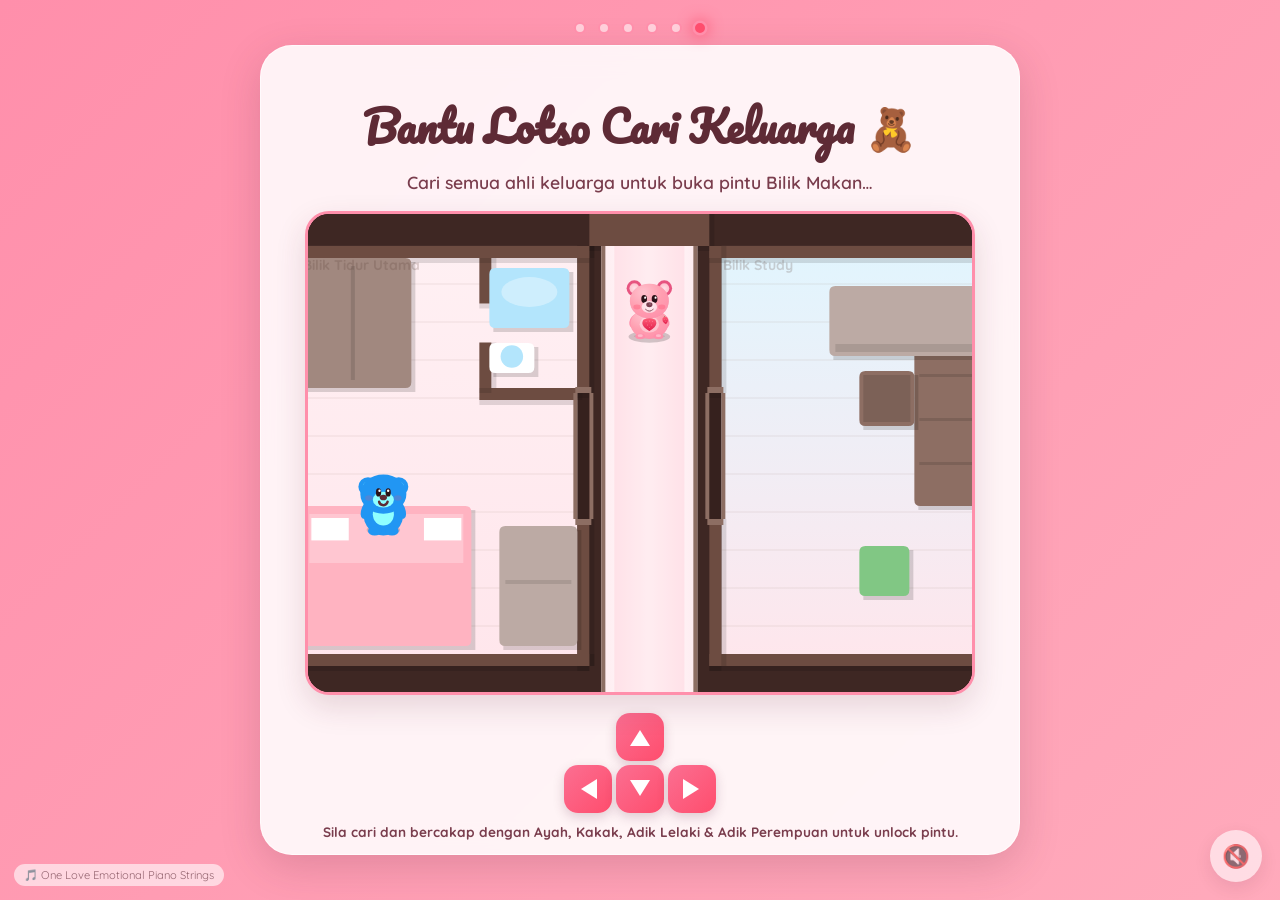
==== commit 39a5bdb3: "Center birthday cake on dining table and add three candles; bump cache v50" ====
--- a/cake.html
+++ b/cake.html
@@ -9,8 +9,8 @@
   <link rel="preconnect" href="https://fonts.googleapis.com">
   <link rel="preconnect" href="https://fonts.gstatic.com" crossorigin>
   <link href="https://fonts.googleapis.com/css2?family=Pacifico&family=Quicksand:wght@400;600;700&family=Poppins:wght@400;600;700&display=swap" rel="stylesheet">
-  <link rel="stylesheet" href="style.css?v=49">
-  <link rel="stylesheet" href="cake-game.css?v=49">
+  <link rel="stylesheet" href="style.css?v=50">
+  <link rel="stylesheet" href="cake-game.css?v=50">
 </head>
 <body class="notranslate">
 
@@ -94,8 +94,8 @@
     🎵 One Love Emotional Piano Strings
   </div>
 
-  <script src="script.js?v=49"></script>
-  <script src="cake-game.js?v=49"></script>
+  <script src="script.js?v=50"></script>
+  <script src="cake-game.js?v=50"></script>
   <script src="https://www.youtube.com/iframe_api"></script>
 </body>
 </html>
